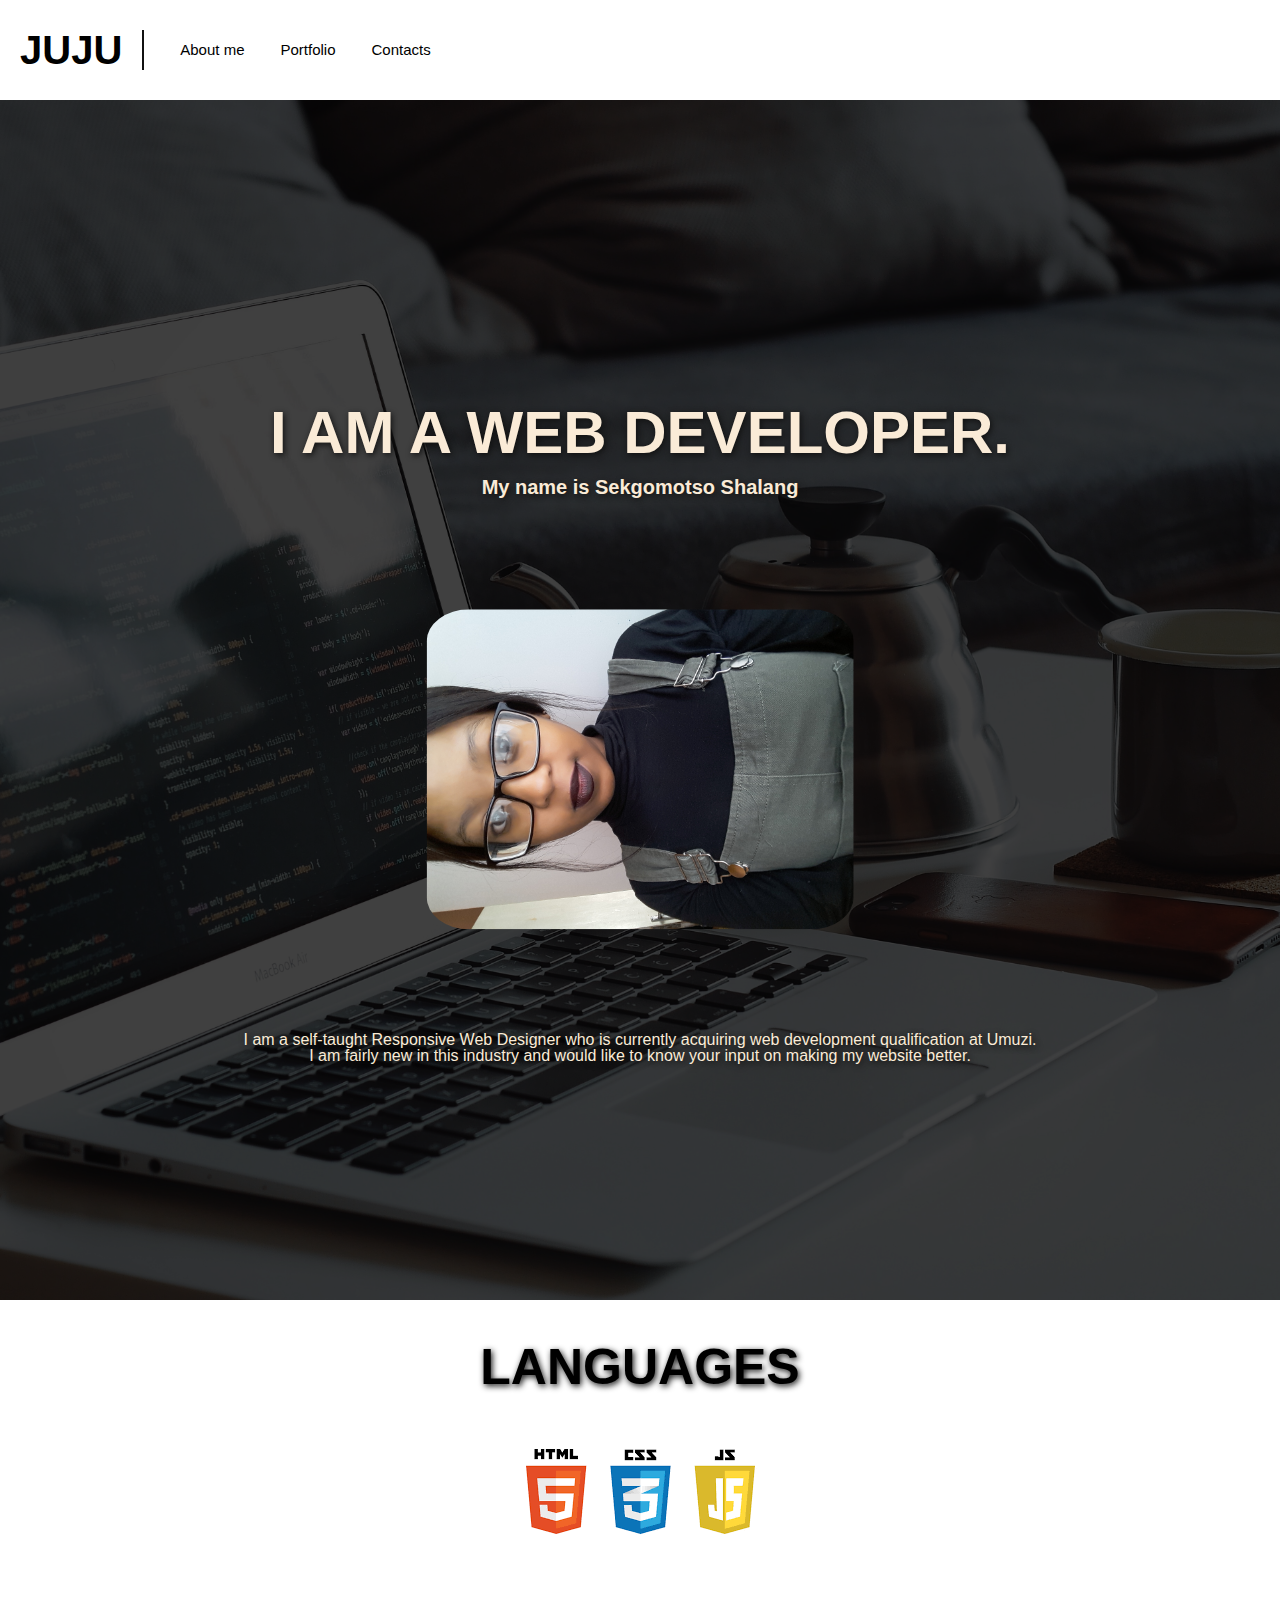
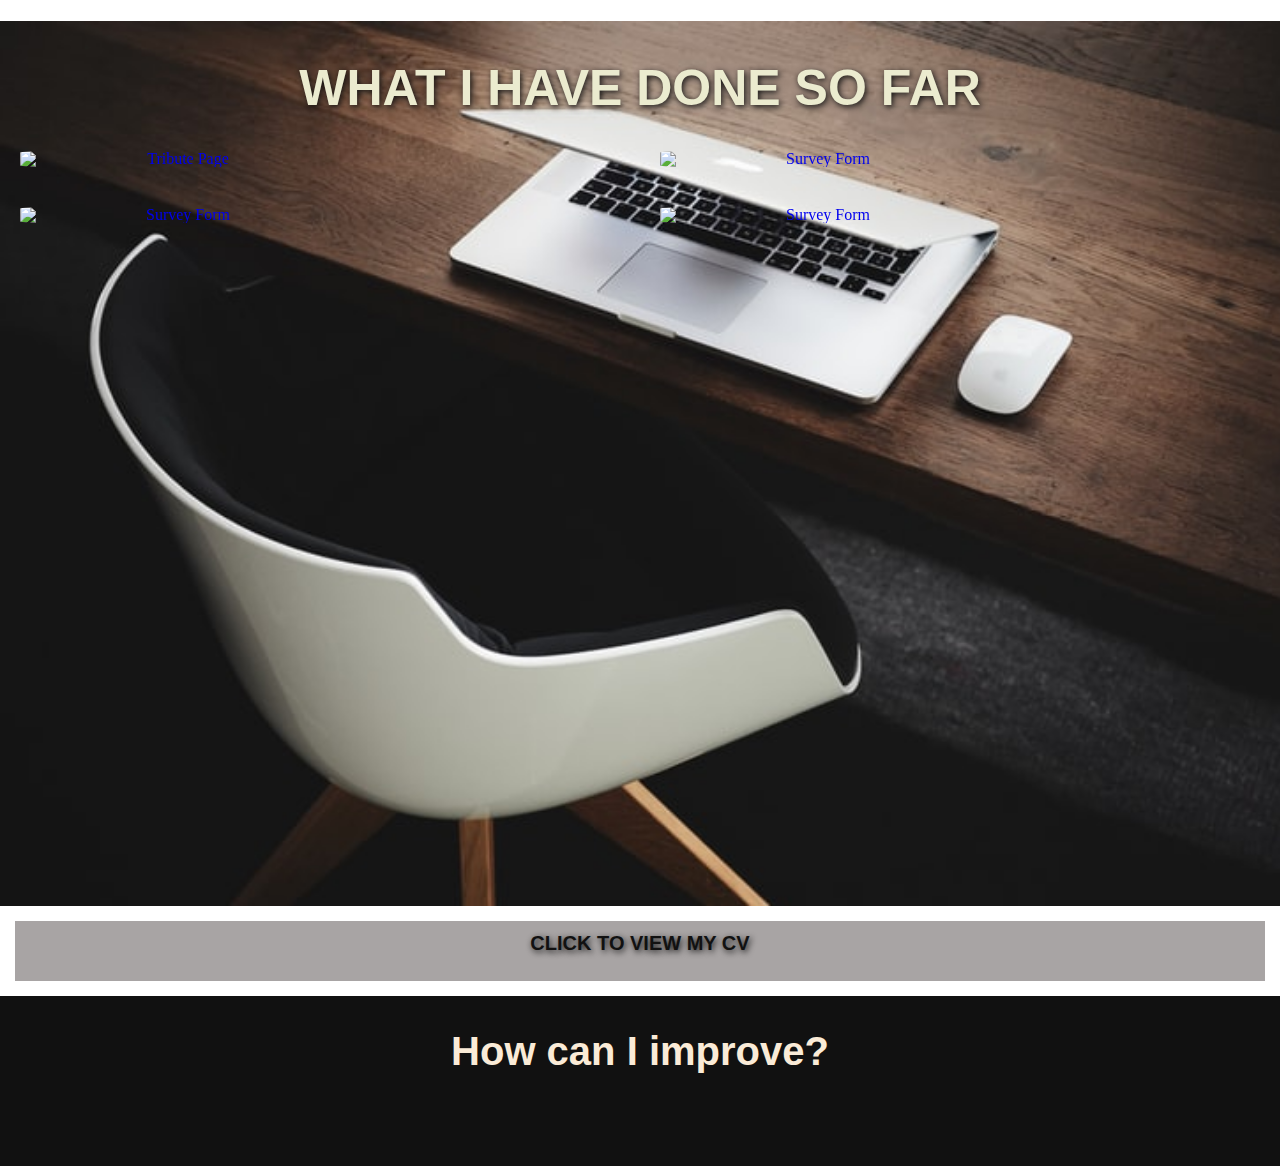
==== index.html @ b09a278c "work in progress" ====
<!DOCTYPE html>
<html>
    <head>
        <meta charset="utf-8">
        <meta name="viewpoint" content="width=device-width, intitial-scale=1.0">
        <link rel="stylesheet" href="style.css">
        <link rel="stylesheet" href="project.css">
        <script src="https://kit.fontawesome.com/1c75683b16.js" crossorigin="anonymous"></script>

        <title>
            Sekgomotso Shalang
        </title>
    </head>

    <body>

        <header>
            <a class="logo">JUJU</a>
            <nav>
                <ul>
                    <li><a href = "#juju">About me</a></li>
                    <li><a href = "#skills">Portfolio</a></li>
                    <li><a href = "#contact-links">Contacts</a></li>
                </ul>
            </nav>
        </header>

        <main>

            <section class="juju" id="juju">
                <div class="juju.box">
                        <h1> I AM A WEB DEVELOPER. </h1>
                        <h2>My name is Sekgomotso Shalang</h2>
                        <div class="photo">
                            <img class="motso" src="img/juju1.jpg">
                        </div>
                        
                        <p>
                            I am a self-taught Responsive Web Designer who is currently acquiring web development qualification at Umuzi.<br> I am fairly new in this industry and would like to know your input on making my website better.
                        </p>
                </div>
            </section>

            <section id="skills" class="skills">
                    <h7>languages</h7>
                    <div class="skills-grid">
                    <div class="icons">
                        <img src="img/skills.png">
                        </div>
            </section>

            <section class="projects">
                            <h5 class="heading">What I have done so far</h5>
                            <div class="grids">
                                    <div class="row">
                                      <div class="column">
                                      <a class="project-tile" id="project-link" href="https://codepen.io/2664/pen/BeNGKG" target="_blank">
                                          <img class="project-img" src=" https://snag.gy/peLaNZ.jpg" alt = "Tribute Page">
                                      </a>
                                        <div class="hover-pic">
                                          <h6 class="tribute-page">
                                            Tribute page
                                          </h6>
                                        </div>
                                      </div>
                                      <div class="column">
                                        <a class="project-tile" href="https://codepen.io/2664/full/pXmxYR" target="_blank">
                                          <img class="project-img" src=" https://snag.gy/TPwhRr.jpg" alt="Survey Form">
                                          </a>
                                          <div class="hover-pic">
                                            <h6 class="tribute-page">
                                              Survey Form
                                            </h6>
                                          </div>
                                      </div>
                                    </div>
                                    <div class="row">
                                      <div class="column">
                                        <a class="project-tile" href="https://codepen.io/2664/pen/MNgoOb" target="_blank">
                                          <img class="project-img" src=" https://snag.gy/pP0OGL.jpg" alt="Survey Form">
                                          </a>
                                          <div class="hover-pic">
                                            <h6 class="tribute-page">
                                              Technical Document Page
                                            </h6>
                                          </div>
                                      </div>
                                      <div class="column">
                                        <a class="project-tile" href="https://codepen.io/2664/pen/rXVPZq" target="_blank">
                                          <img class="project-img" src=" https://snag.gy/Jme01W.jpg" alt="Survey Form">
                                          </a>
                                          <div class="hover-pic">
                                            <h6 class="tribute-page">
                                              Product Landing Page
                                            </h6>
                                          </div>
                                      </div>
                                  </div>
            </section>

            <section class="juju-links" id="juju-links">
                <a href="Curriculum-Vitae.pdf">
                <div class="about">
                    <h3>Click to view my CV</h3>
                </div>
                </a>
            </section>

        </main>

        <footer id="contact-links">
            <h4 class="footer-tag">
                How can I improve?
            </h4>
            <div class="contacts-links">
             <ul>
                 <li><a href="https://github.com/Sekgomotso" target="_blank"><i class="fab fa-github-square"></i></a></li>
                 <li><a href="https://www.linkedin.com/in/sekgomotso-shalang-88b26012a/"><i class="fab fa-linkedin"></i></a></li>
                 <li><a href="motsoshalang@gmail.com" target="_blank"><i class="fas fa-at"></i>
                </a></li>
             </ul>
             </div>
        </footer>

    </body>
    
</html>
---- style.css ----
html, body, div, span, object, iframe,
h1, h2, h3, h4, h5, h6, p, blockquote, pre,
abbr, address, cite, code,
del, dfn, em, img, ins, kbd, q, samp,
small, strong, sub, sup, var,
b, i,
dl, dt, dd, ol, ul, li,
fieldset, form, label, legend,
table, caption, tbody, tfoot, thead, tr, th, td,
article, aside, canvas, details, figcaption, figure, 
footer, header, hgroup, menu, nav, section, summary,
time, mark, audio, video {
    margin:0;
    padding:0;
    border:0;
    outline:0;
    font-size:100%;
    vertical-align:baseline;
    background:transparent;
}

body {
    line-height:1;
}

article,aside,details,figcaption,figure,
footer,header,hgroup,menu,nav,section { 
    display:block;
}

nav ul {
    list-style:none;
}

blockquote, q {
    quotes:none;
}

blockquote:before, blockquote:after,
q:before, q:after {
    content:'';
    content:none;
}

a {
    margin:0;
    padding:0;
    font-size:100%;
    vertical-align:baseline;
    background:transparent;
}

/* change colours to suit your needs */
 ins {
    background-color:#ff9;
    color:#000;
    text-decoration:none;
} 

/* change colours to suit your needs */
mark {
    background-color:#ff9;
    color:#000; 
    font-style:italic;
    font-weight:bold;
}

del {
    text-decoration: line-through;
}

abbr[title], dfn[title] {
    border-bottom:1px dotted;
    cursor:help;
}

table {
    border-collapse:collapse;
    border-spacing:0;
}

/* change border colour to suit your needs */
hr {
    display:block;
    height:1px;
    border:0;   
    border-top:1px solid #cccccc;
    margin:1em 0;
    padding:0;
}

input, select {
    vertical-align:middle;
}

/*MY CODE*/

*{
    text-decoration: none;
}

body{
    background-color: white;
}

header{
    background-color: white;
    width: 100%;
    height: 100px;
}

header .logo {
    font-family: sans-serif;
    font-size: 40px;
    font-weight: 900;
    display: grid;
    margin: 0 auto;
    text-align: center;
    padding: 1rem;
}

header nav ul {
    margin: 0;
    float: left;
    width: fit-content;
}

header nav ul li {
    display: inline-block;
    list-style: none;
    color: #000;
    padding: 0 1rem;
    text-align: center;
}

header nav ul li a {
    font-family: sans-serif;
    font-size: 15px;
    color: #000;
    text-align: center;
}

@media only screen and (min-width:1000px) {
    header .logo {
    margin: 30px 0;
    text-align: left;
    line-height: 40px;
    padding: 0 20px 0 20px;
    border-right: 2px solid #111;
    float: left;
    }

header nav ul {
    margin: 20px 0px 0px 20px;
    float: left;
}

header nav ul li {
    display: inline-grid;
    list-style: none;
    color: #000;
    padding: 0 1rem;
    text-align: center;
}

header nav ul li a {
    font-family: sans-serif;
    font-size: 15px;
    color: #000;
    line-height: 60px;
}
}

/* SECTION */

.juju {
    position: relative;
    height: 100vh;
    display: grid;
    padding-top: 300px;
    background: rgba(0,0,0,.75);
}

.juju::after {
    content: '';
    position: absolute;
    top: 0;
    left: 0;
    width: 100%;
    height: 100%;
    background: url('img/goran-ivos-idmvPhF8t4E-unsplash.jpg') no-repeat center center/cover;
    z-index: -1;
}

.juju-box{
    grid-template-columns: auto;
}


.juju h1 {
    font-family: sans-serif;
    font-size: 60px;
    color: antiquewhite;
    text-align: center;
    text-shadow: 1.5px 1.5px 6px #111;
    line-height: 65px;
}

.juju h2 {
    font-family: sans-serif;
    font-size: 20px;
    color: antiquewhite;
    text-align: center;
    text-shadow: 1.5px 1.5px 6px #111;  
    line-height: 45px; 
}

.juju .photo {
    width: 25%;
    margin: 0 auto;
    border-radius: 50%;
}

.juju .photo img {
    width: 100%;
    box-sizing: border-box;
    border-radius: 10%;
    transform: rotate(-90deg);
    margin-top: 2.9em;
    margin-bottom: 2.9em;
}

.juju p {
    font-family: sans-serif;
    color: antiquewhite;
    text-shadow: 1.5px 1.5px 6px #111;
    text-align: center;
}

.juju-links div{
    margin: 15px 15px 15px;
    width: calc(100%-30px);
    height: 50px;
    background-color: #a8a4a4;
}

.juju-links div h3 {
    font-family: sans-serif;
    font-size: 20px;
    color: #111;
    text-align: center;
    text-shadow: 1.5px 1.5px 6px #111;  
    line-height: 45px; 
    text-transform: uppercase;
}

/* FOOTER */
footer{
    width: calc(100%-70px);
    padding: 35px 35px;
    margin-top: .5px;
    background-color: #111;
    height: 100px;
    overflow: hidden;
    text-align: center;
}

footer ul {
    text-align: center;
}

footer ul li {
    display: inline-grid;
    font-display: center;
    list-style: none;
    padding: 0 1rem;
    text-align: center;
}

footer ul li a {
    font-family: sans-serif;
    font-size: 15px;
    line-height: 50px;
}

.footer-tag {
    color: antiquewhite;
    font-family: sans-serif;
    font-size: 40px;
    text-align: center;
}

.contacts-links i {
    font-size: 2rem;
    color: #cccccc;
    padding-top: 30px;
}

/* PROJECTS */

h5 {
    font-family: sans-serif;
    font-size: 50px;
    color: rgb(235, 235, 207);
    text-shadow: 1.5px 1.5px 6px #111;
    text-align: center;
    line-height: 65px;
    padding-bottom: 10px;
    font-weight: 900;
    text-transform: uppercase;
}

.projects{
    height: 800px;
    padding-top: 35px;
    text-align: center;
    background-image: url(img/laptop.jpeg);
    background-repeat: no-repeat;
    background-size: cover;
  }
  
  h2{
    font-family: Ar cena;
    font-size: 40px;
  }
  
  .row{
    display: grid;
    grid-template-columns: 1fr 1fr;
    align-self: center;
  }

  .column {
      position: relative;
      width: 50%;
      padding: 20px;
  }

.project-img {
    opacity: 1;
    display: grid;
    width: 100%;
    height: auto;
    transition: .5s ease;
    backface-visibility: hidden;
    border-radius: 10%;
}

.hover-pic {
    transition: .5s ease;
    opacity: 0;
    position: absolute;
    top: 50%;
    left: 50%;
    transform: translate(-50%, -50%);
    -ms-transform: translate(-50%, -50%);
    text-align: center;
}

.column:hover .project-img {
    opacity: 0.3;
}

.column:hover .hover-pic {
    opacity: 1;
}

h6 {
    background-color: #9f7e69;
    color: #f2efc7;
    padding: 10px 30px;
}

  @media only screen and (min-width:1000px){
    h5 {
        font-family: sans-serif;
        font-size: 50px;
        color: rgb(235, 235, 207);
        text-shadow: 1.5px 1.5px 6px #111;
        text-align: center;
        line-height: 65px;
        padding-bottom: 10px;
        font-weight: 900;
        text-transform: uppercase;
    }
    
    .projects{
        height: 850px;
    }
      
      h2{
        font-family: Ar cena;
        font-size: 40px;
      }

    .row{
        display: grid;
        grid-template: auto;
      }
      
      .column{
        display: grid;
        grid-template: auto;
        flex: 1;
        padding: 20px;
      }
      
      .project-img{
        width: 100%;
        border-radius: 10%;
      }
  }

  /* SKILLS */

.skills-grid {
    display: grid;
    grid-template-columns: 1fr;
}

h7 {
    font-family: sans-serif;
    font-size: 50px;
    color: black;
    text-shadow: 1.5px 1.5px 6px rgba(0, 0, 0, 0.932);
    text-align: center;
    line-height: 65px;
    padding-bottom: 10px;
    font-weight: 900;
    text-transform: uppercase;
}

.skills {
    text-align: center;
    padding-top: 35px;
    padding-bottom: 35px;
}

.skills .skill-grid .icons {
    position: relative;
}

.skills .skill-grid .icons img {
    width: 100%;
}

.about {
    font-family: sans-serif;
    font-weight: 900;
    font-size: 20px;
    color: tomato;
    padding-bottom: 10px;
}

@media only screen and (min-width:750px){
    .skill-grid {
        display: grid;
        grid-template-columns: auto;
        text-align: center;
        width: fit-content;
    }
    
    h7 {
        font-family: sans-serif;
        font-size: 50px;
        color: black;
        text-shadow: 1.5px 1.5px 6px #111;
        text-align: center;
        line-height: 65px;
        padding-bottom: 10px;
        font-weight: 900;
    }
    
    .skills {
        text-align: center;
    }
    
    .about {
        font-family: sans-serif;
        font-weight: 900;
        font-size: 20px;
        color: tomato;
        padding-bottom: 10px;
    }
}
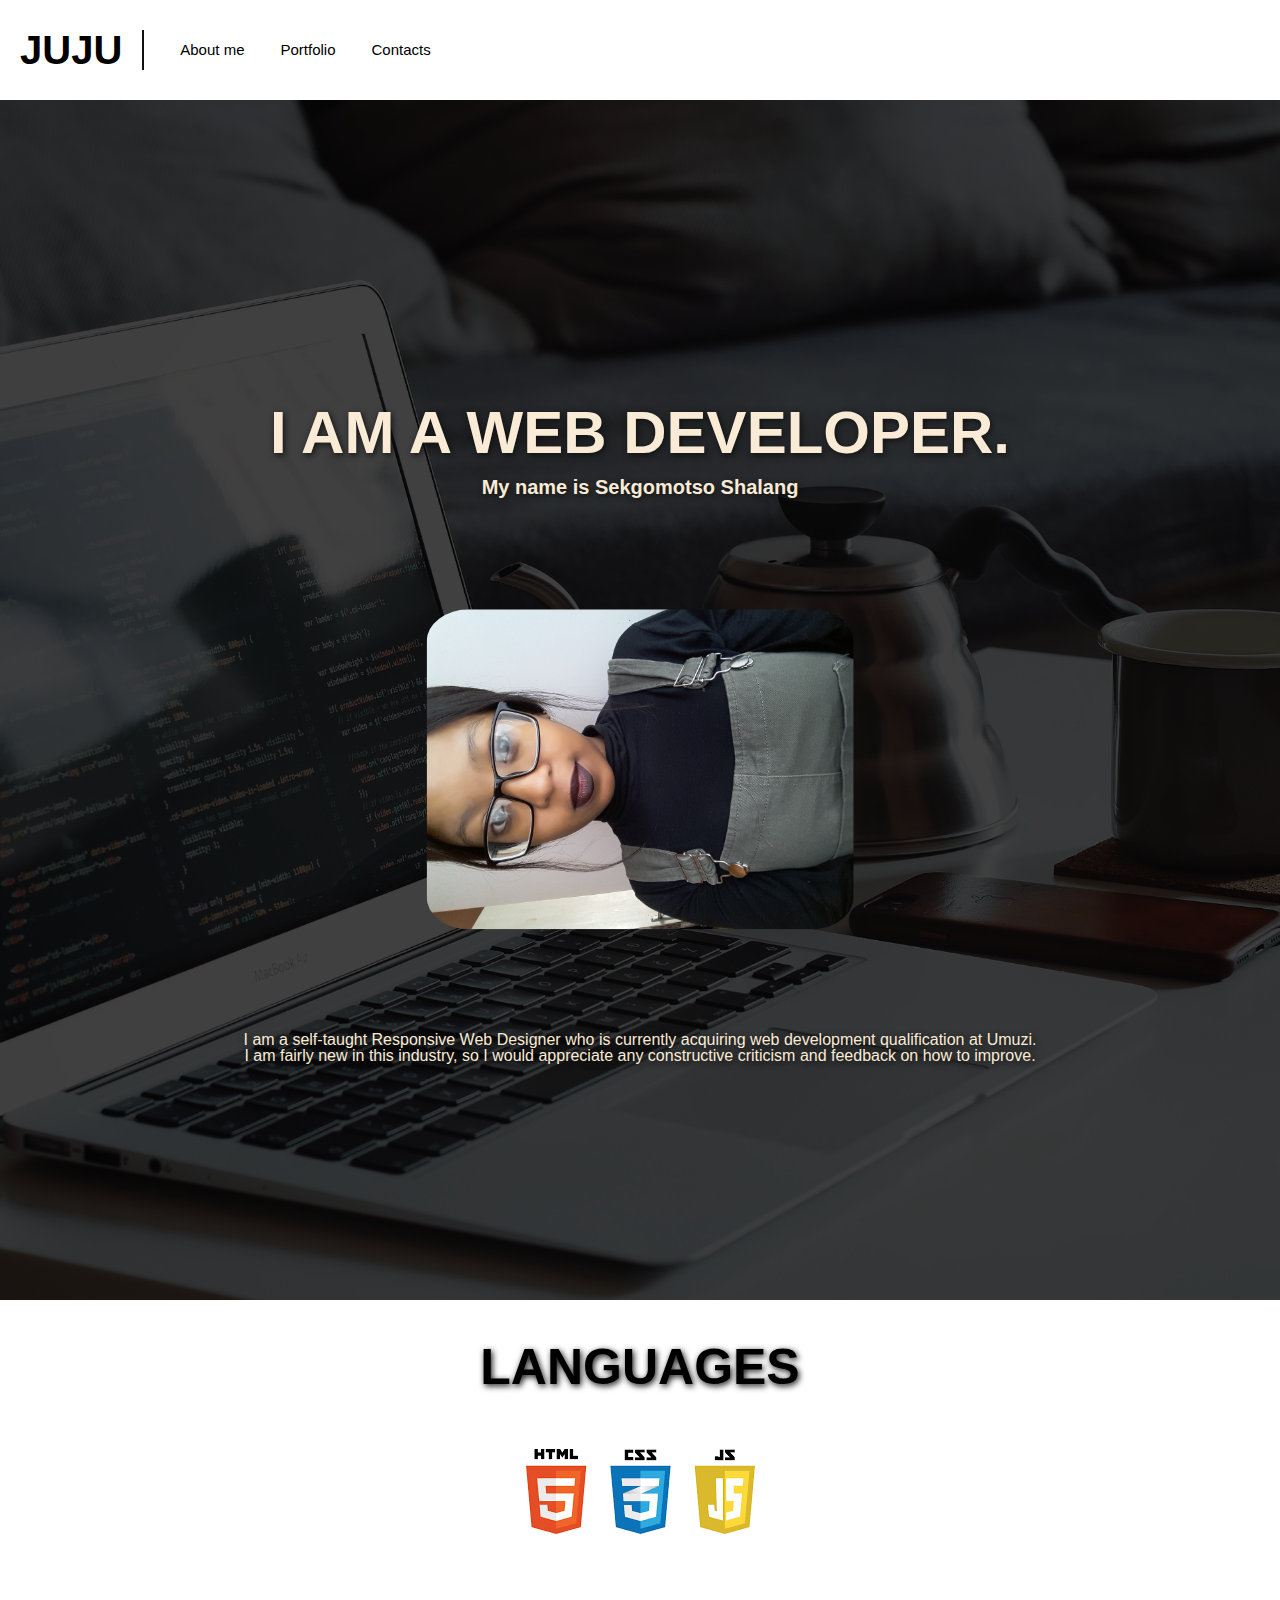
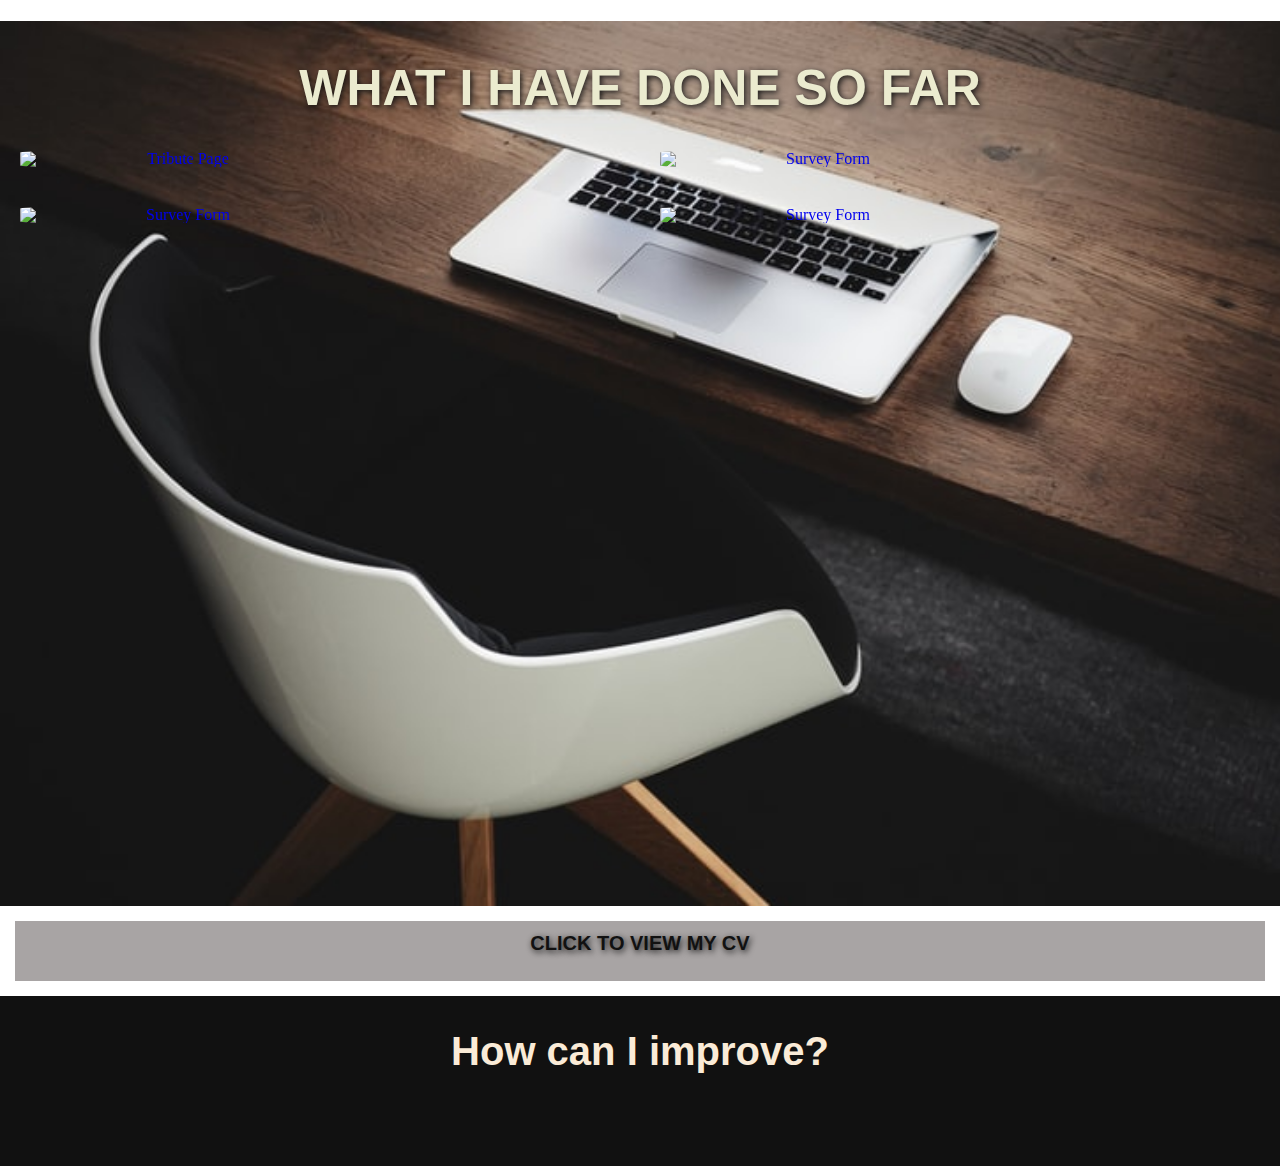
==== commit 4495c4bb: "cv" ====
--- a/index.html
+++ b/index.html
@@ -36,7 +36,7 @@
                         </div>
                         
                         <p>
-                            I am a self-taught Responsive Web Designer who is currently acquiring web development qualification at Umuzi.<br> I am fairly new in this industry and would like to know your input on making my website better.
+                            I am a self-taught Responsive Web Designer who is currently acquiring web development qualification at Umuzi.<br> I am fairly new in this industry, so I would appreciate any constructive criticism and feedback on how to improve.
                         </p>
                 </div>
             </section>
@@ -99,7 +99,7 @@
             </section>
 
             <section class="juju-links" id="juju-links">
-                <a href="Curriculum-Vitae.pdf">
+                <a href="Curriculum-vitae.pdf">
                 <div class="about">
                     <h3>Click to view my CV</h3>
                 </div>
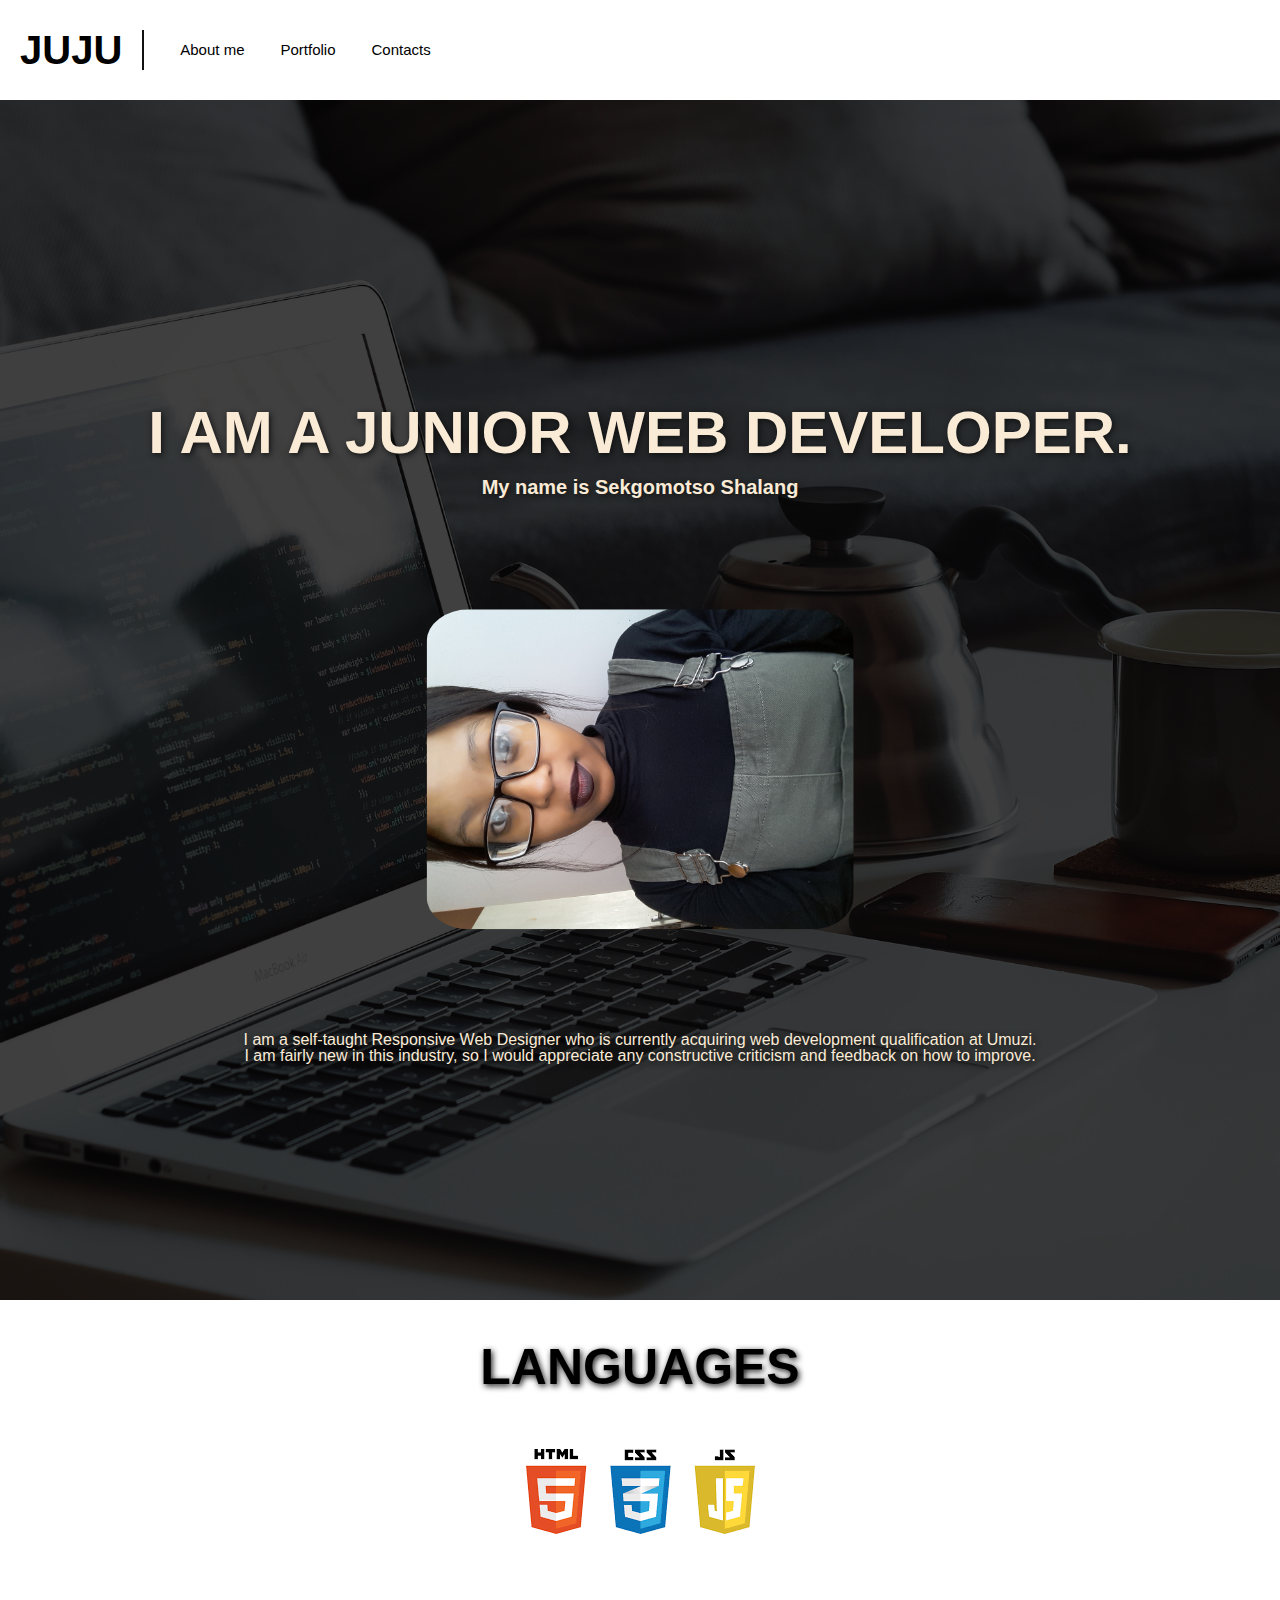
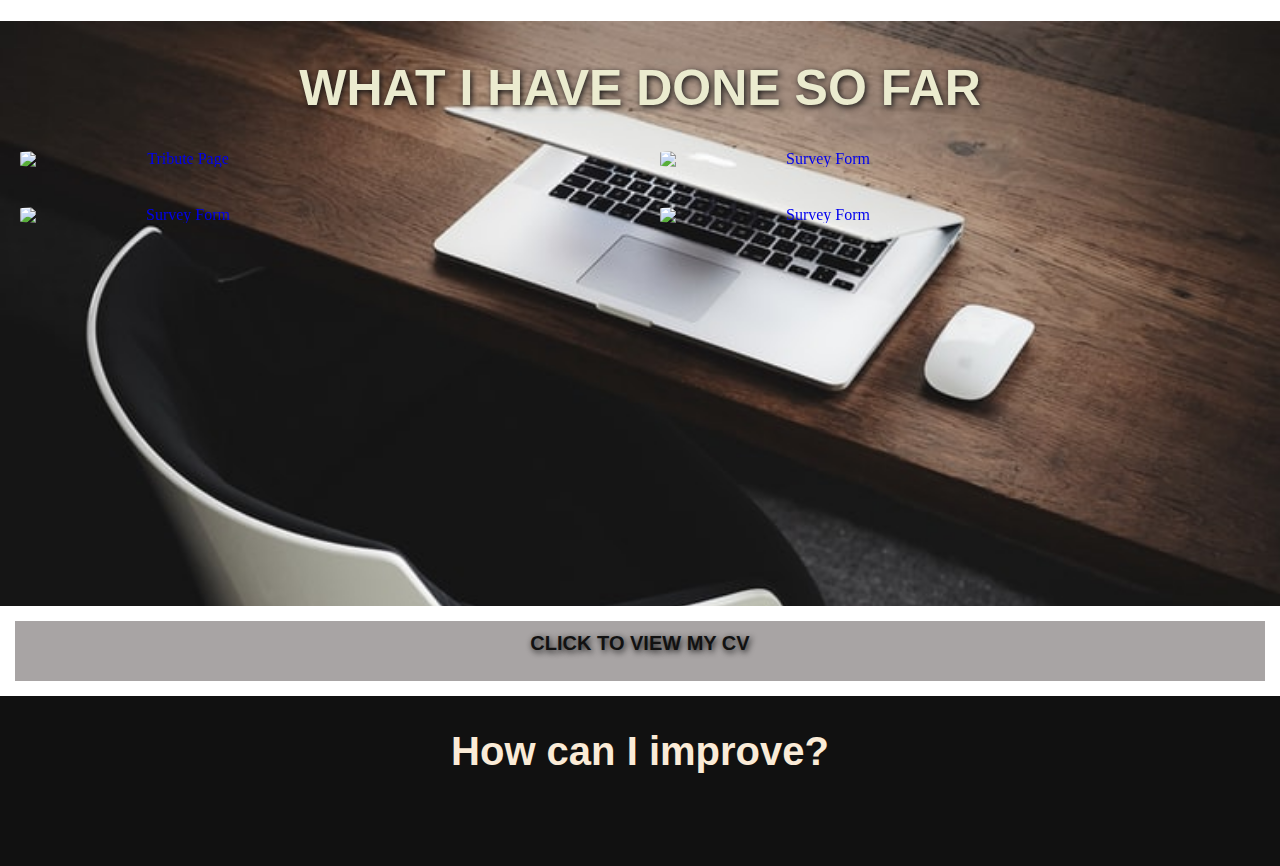
==== commit 95e772d6: "junior" ====
--- a/index.html
+++ b/index.html
@@ -29,7 +29,7 @@
 
             <section class="juju" id="juju">
                 <div class="juju.box">
-                        <h1> I AM A WEB DEVELOPER. </h1>
+                        <h1> I AM A JUNIOR WEB DEVELOPER. </h1>
                         <h2>My name is Sekgomotso Shalang</h2>
                         <div class="photo">
                             <img class="motso" src="img/juju1.jpg">
--- a/style.css
+++ b/style.css
@@ -311,7 +311,7 @@
 }
 
 .projects{
-    height: 800px;
+    height: 550px;
     padding-top: 35px;
     text-align: center;
     background-image: url(img/laptop.jpeg);
@@ -341,6 +341,7 @@
     display: grid;
     width: 100%;
     height: auto;
+    align-items: center;
     transition: .5s ease;
     backface-visibility: hidden;
     border-radius: 10%;
@@ -385,7 +386,7 @@
     }
     
     .projects{
-        height: 850px;
+        height: 550px;
     }
       
       h2{
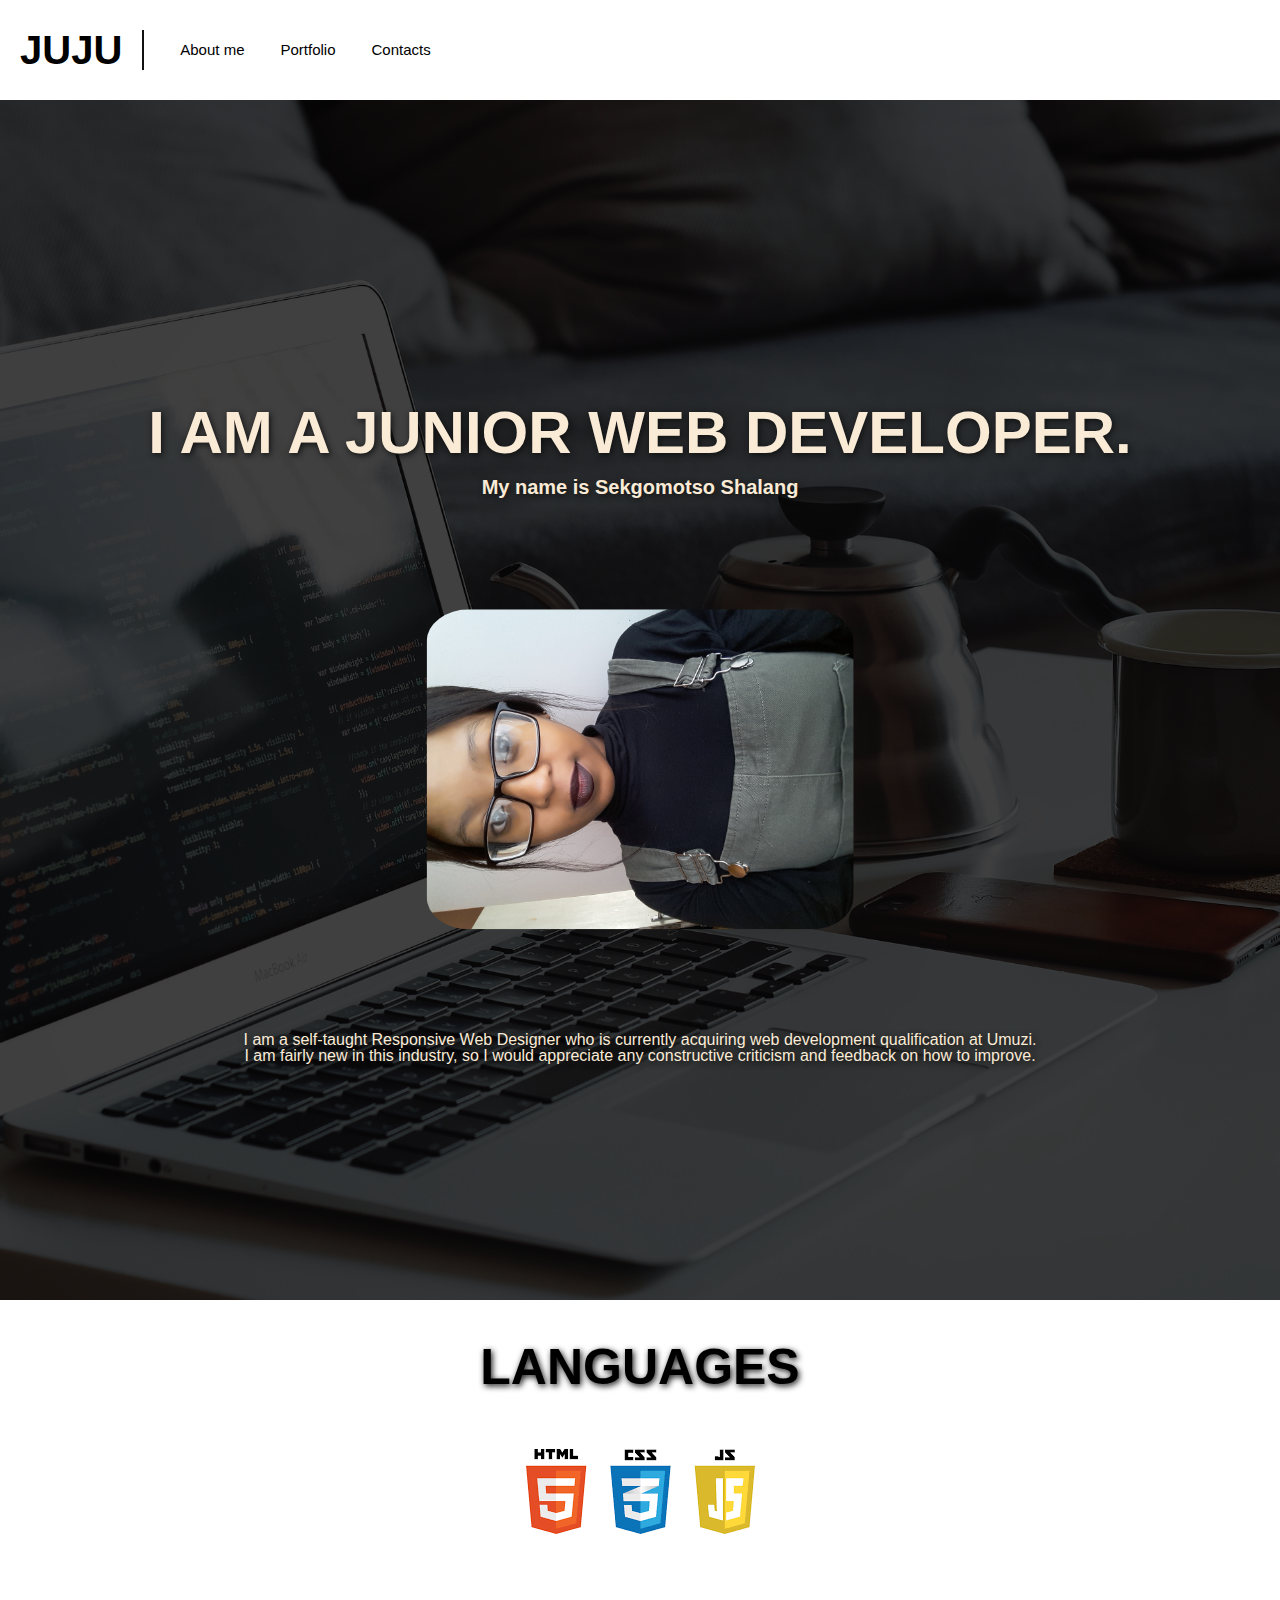
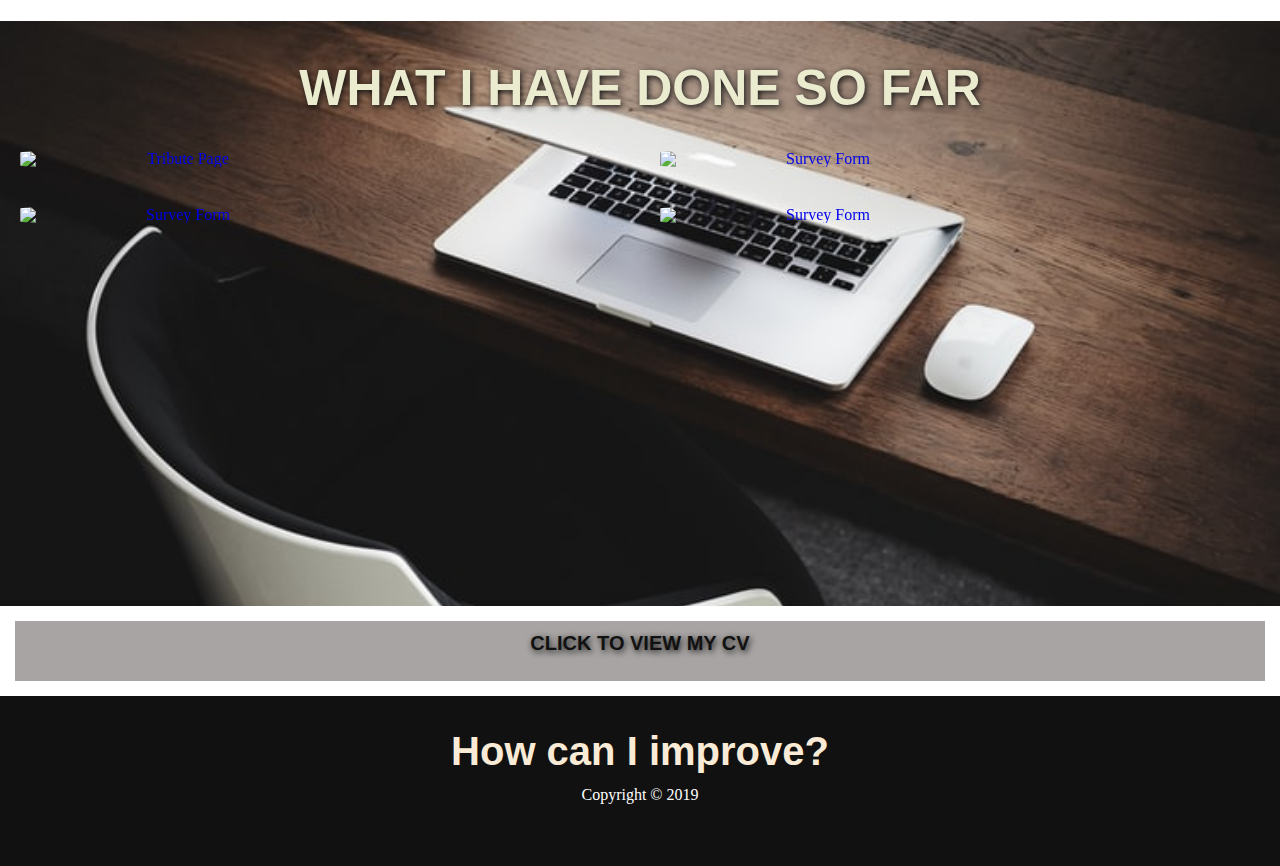
==== commit 020ad375: "work" ====
--- a/index.html
+++ b/index.html
@@ -120,6 +120,7 @@
                 </a></li>
              </ul>
              </div>
+             Copyright &copy; 2019
         </footer>
 
     </body>
--- a/style.css
+++ b/style.css
@@ -263,6 +263,7 @@
     height: 100px;
     overflow: hidden;
     text-align: center;
+    color: white;
 }
 
 footer ul {
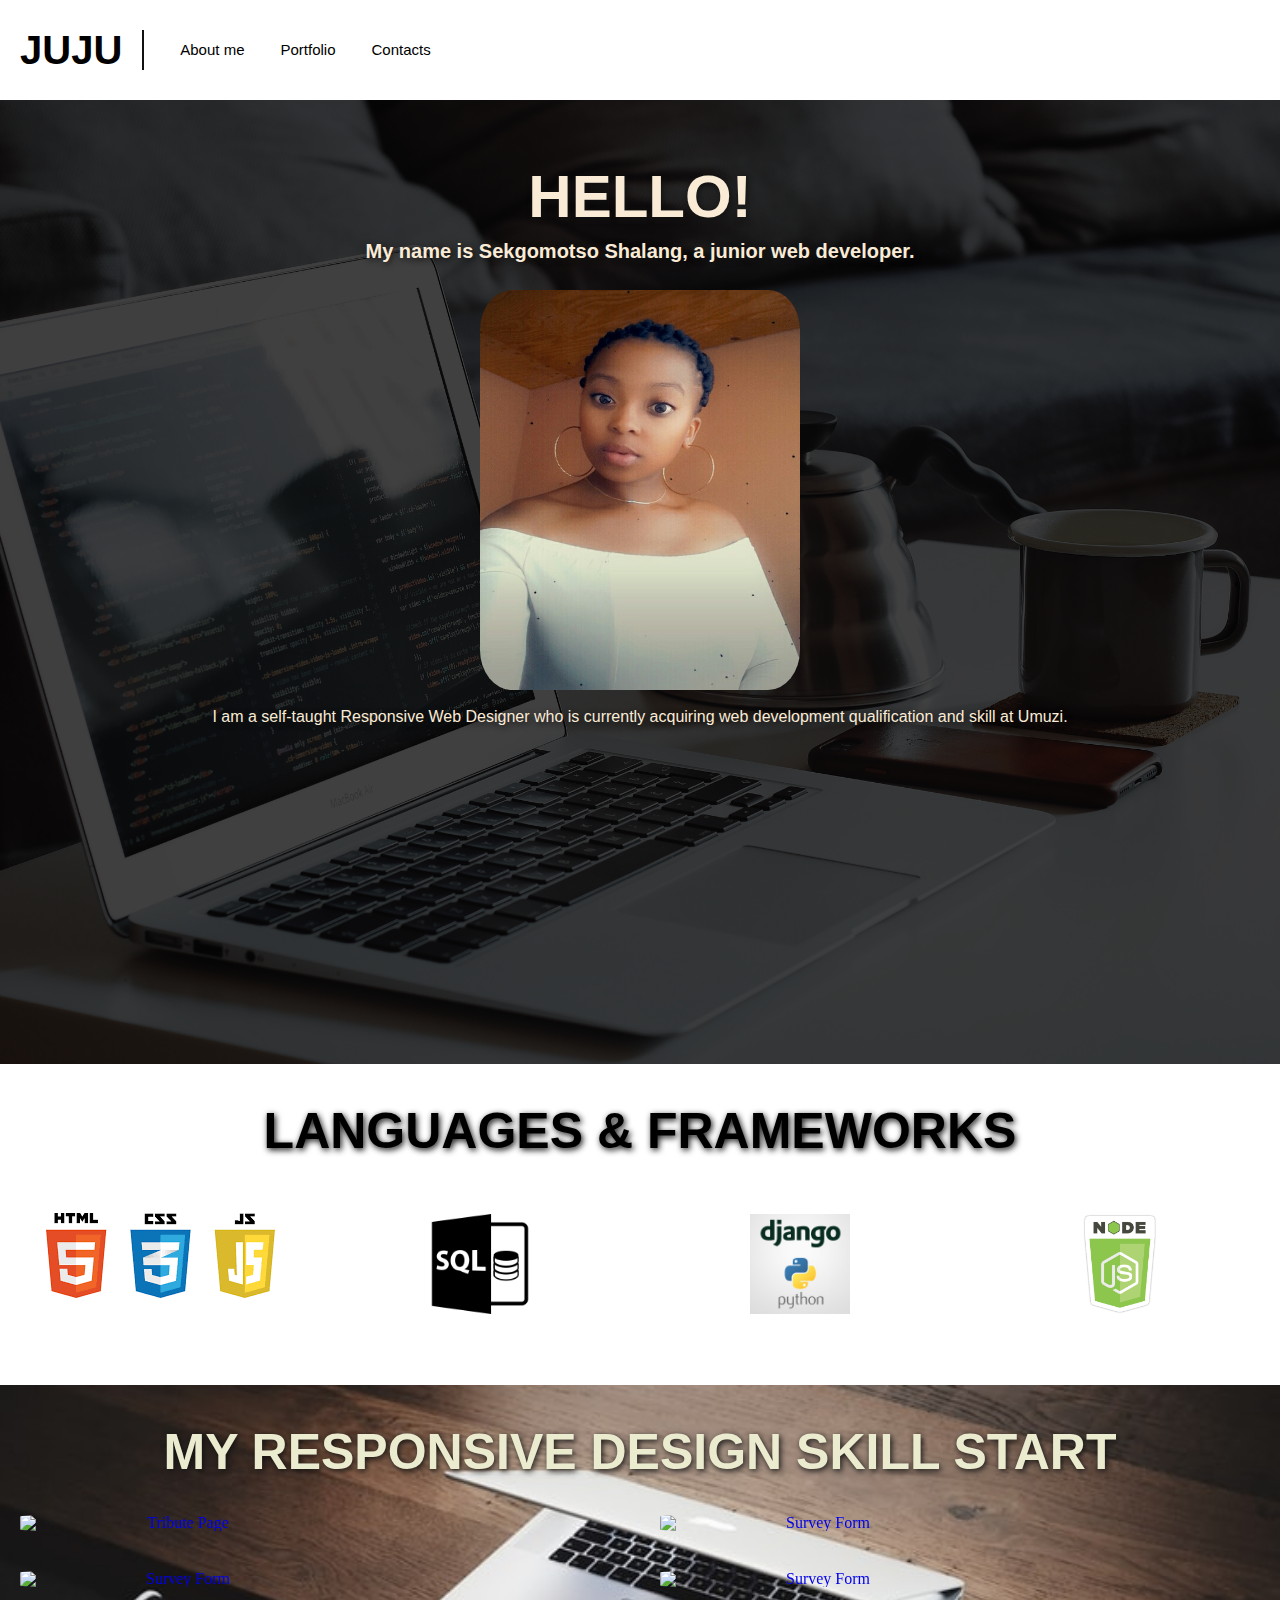
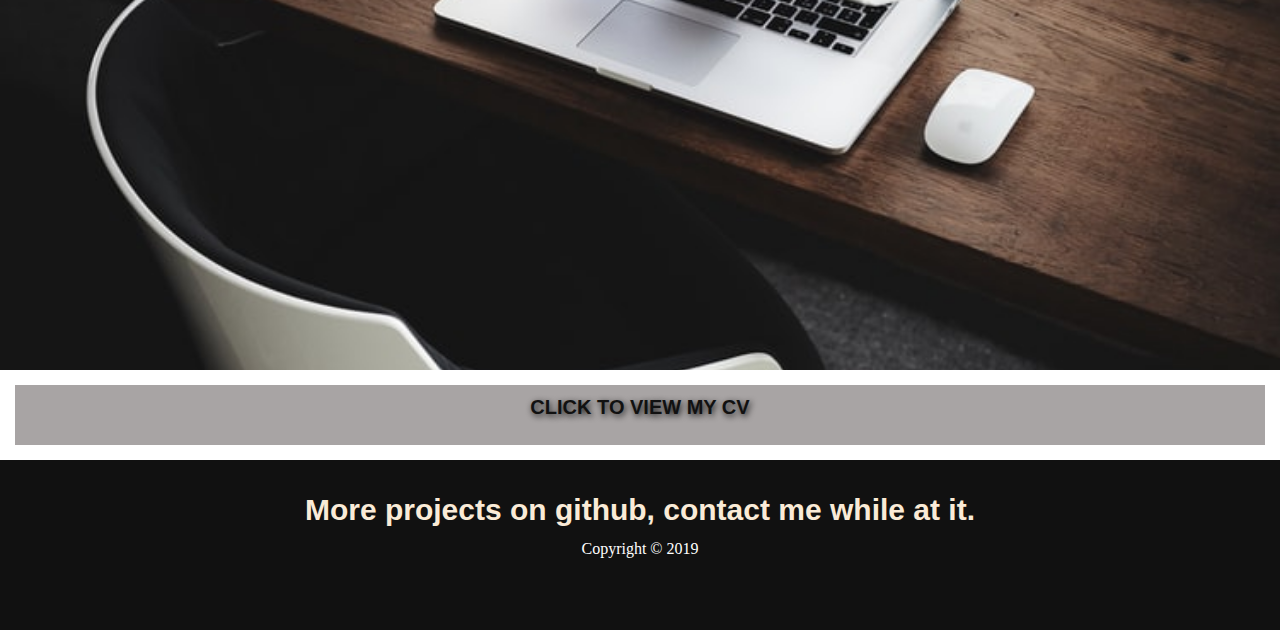
==== commit 039a8ea2: "languages and frameworks added" ====
--- a/index.html
+++ b/index.html
@@ -4,7 +4,6 @@
         <meta charset="utf-8">
         <meta name="viewpoint" content="width=device-width, intitial-scale=1.0">
         <link rel="stylesheet" href="style.css">
-        <link rel="stylesheet" href="project.css">
         <script src="https://kit.fontawesome.com/1c75683b16.js" crossorigin="anonymous"></script>
 
         <title>
@@ -29,28 +28,38 @@
 
             <section class="juju" id="juju">
                 <div class="juju.box">
-                        <h1> I AM A JUNIOR WEB DEVELOPER. </h1>
-                        <h2>My name is Sekgomotso Shalang</h2>
+                        <h1> HELLO! </h1>
+                        <h2>My name is Sekgomotso Shalang, a junior web developer.</h2>
                         <div class="photo">
-                            <img class="motso" src="img/juju1.jpg">
+                            <img class="motso" src="img/me.jpg">
                         </div>
                         
                         <p>
-                            I am a self-taught Responsive Web Designer who is currently acquiring web development qualification at Umuzi.<br> I am fairly new in this industry, so I would appreciate any constructive criticism and feedback on how to improve.
+                            I am a self-taught Responsive Web Designer who is currently acquiring web development qualification and skill at Umuzi.
                         </p>
                 </div>
             </section>
 
             <section id="skills" class="skills">
-                    <h7>languages</h7>
+                    <h7>languages & frameworks</h7>
                     <div class="skills-grid">
-                    <div class="icons">
-                        <img src="img/skills.png">
-                        </div>
+                      <div class="icons">
+                        <img class="basic" src="img/skills.png">
+                      </div>
+                      <div class="icons">
+                        <img class="sql" src="img/sql-file-format-symbol.png">
+                      </div>
+                      <div class="icons">
+                        <img class="django" src="img/django-python-web-development.jpeg">
+                      </div>
+                      <div class="icons">
+                        <img class="node" src="img/node-js-icon-11.jpg">
+                      </div>
+
             </section>
 
             <section class="projects">
-                            <h5 class="heading">What I have done so far</h5>
+                            <h5 class="heading">my responsive design skill start</h5>
                             <div class="grids">
                                     <div class="row">
                                       <div class="column">
@@ -99,7 +108,7 @@
             </section>
 
             <section class="juju-links" id="juju-links">
-                <a href="Curriculum-vitae.pdf">
+                <a class="cv" href="curriculum_vitae.pdf">
                 <div class="about">
                     <h3>Click to view my CV</h3>
                 </div>
@@ -110,14 +119,14 @@
 
         <footer id="contact-links">
             <h4 class="footer-tag">
-                How can I improve?
+                More projects on github, contact me while at it.
             </h4>
             <div class="contacts-links">
              <ul>
                  <li><a href="https://github.com/Sekgomotso" target="_blank"><i class="fab fa-github-square"></i></a></li>
-                 <li><a href="https://www.linkedin.com/in/sekgomotso-shalang-88b26012a/"><i class="fab fa-linkedin"></i></a></li>
-                 <li><a href="motsoshalang@gmail.com" target="_blank"><i class="fas fa-at"></i>
-                </a></li>
+                 <li><a href="mailto:motsoshalang@gmail.com?Subject=website" target="_blank"><i class="fas fa-at"></i>
+                 </a></li>
+                 <li><a href="https://www.linkedin.com/in/sekgomotso-shalang-88b26012a/" target="_blank"><i class="fab fa-linkedin"></i></a></li>
              </ul>
              </div>
              Copyright &copy; 2019
--- a/style.css
+++ b/style.css
@@ -174,10 +174,10 @@
 /* SECTION */
 
 .juju {
+    padding-top: 4em;
     position: relative;
     height: 100vh;
     display: grid;
-    padding-top: 300px;
     background: rgba(0,0,0,.75);
 }
 
@@ -192,11 +192,6 @@
     z-index: -1;
 }
 
-.juju-box{
-    grid-template-columns: auto;
-}
-
-
 .juju h1 {
     font-family: sans-serif;
     font-size: 60px;
@@ -225,9 +220,9 @@
     width: 100%;
     box-sizing: border-box;
     border-radius: 10%;
-    transform: rotate(-90deg);
-    margin-top: 2.9em;
-    margin-bottom: 2.9em;
+    height: 25em;
+    margin-top: 1em;
+    margin-bottom:1em;
 }
 
 .juju p {
@@ -287,7 +282,7 @@
 .footer-tag {
     color: antiquewhite;
     font-family: sans-serif;
-    font-size: 40px;
+    font-size: 30px;
     text-align: center;
 }
 
@@ -301,7 +296,7 @@
 
 h5 {
     font-family: sans-serif;
-    font-size: 50px;
+    font-size: 30px;
     color: rgb(235, 235, 207);
     text-shadow: 1.5px 1.5px 6px #111;
     text-align: center;
@@ -415,11 +410,6 @@
 
   /* SKILLS */
 
-.skills-grid {
-    display: grid;
-    grid-template-columns: 1fr;
-}
-
 h7 {
     font-family: sans-serif;
     font-size: 50px;
@@ -438,13 +428,30 @@
     padding-bottom: 35px;
 }
 
-.skills .skill-grid .icons {
-    position: relative;
-}
-
-.skills .skill-grid .icons img {
-    width: 100%;
-}
+.skills-grid {
+    display: grid;
+    grid-template-columns: 1fr 1fr 1fr 1fr;
+    grid-column-start: unset;
+    align-content: center;
+}
+
+.sql {
+    align-content: left;
+    height: 100px;
+    padding-top: 50px;
+}
+
+.django {
+    height: 100px;
+    padding-top: 50px;
+}
+
+.node {
+    height: 100px;
+    padding-top: 50px;
+}
+
+/* CURRICULUM VITAE */
 
 .about {
     font-family: sans-serif;
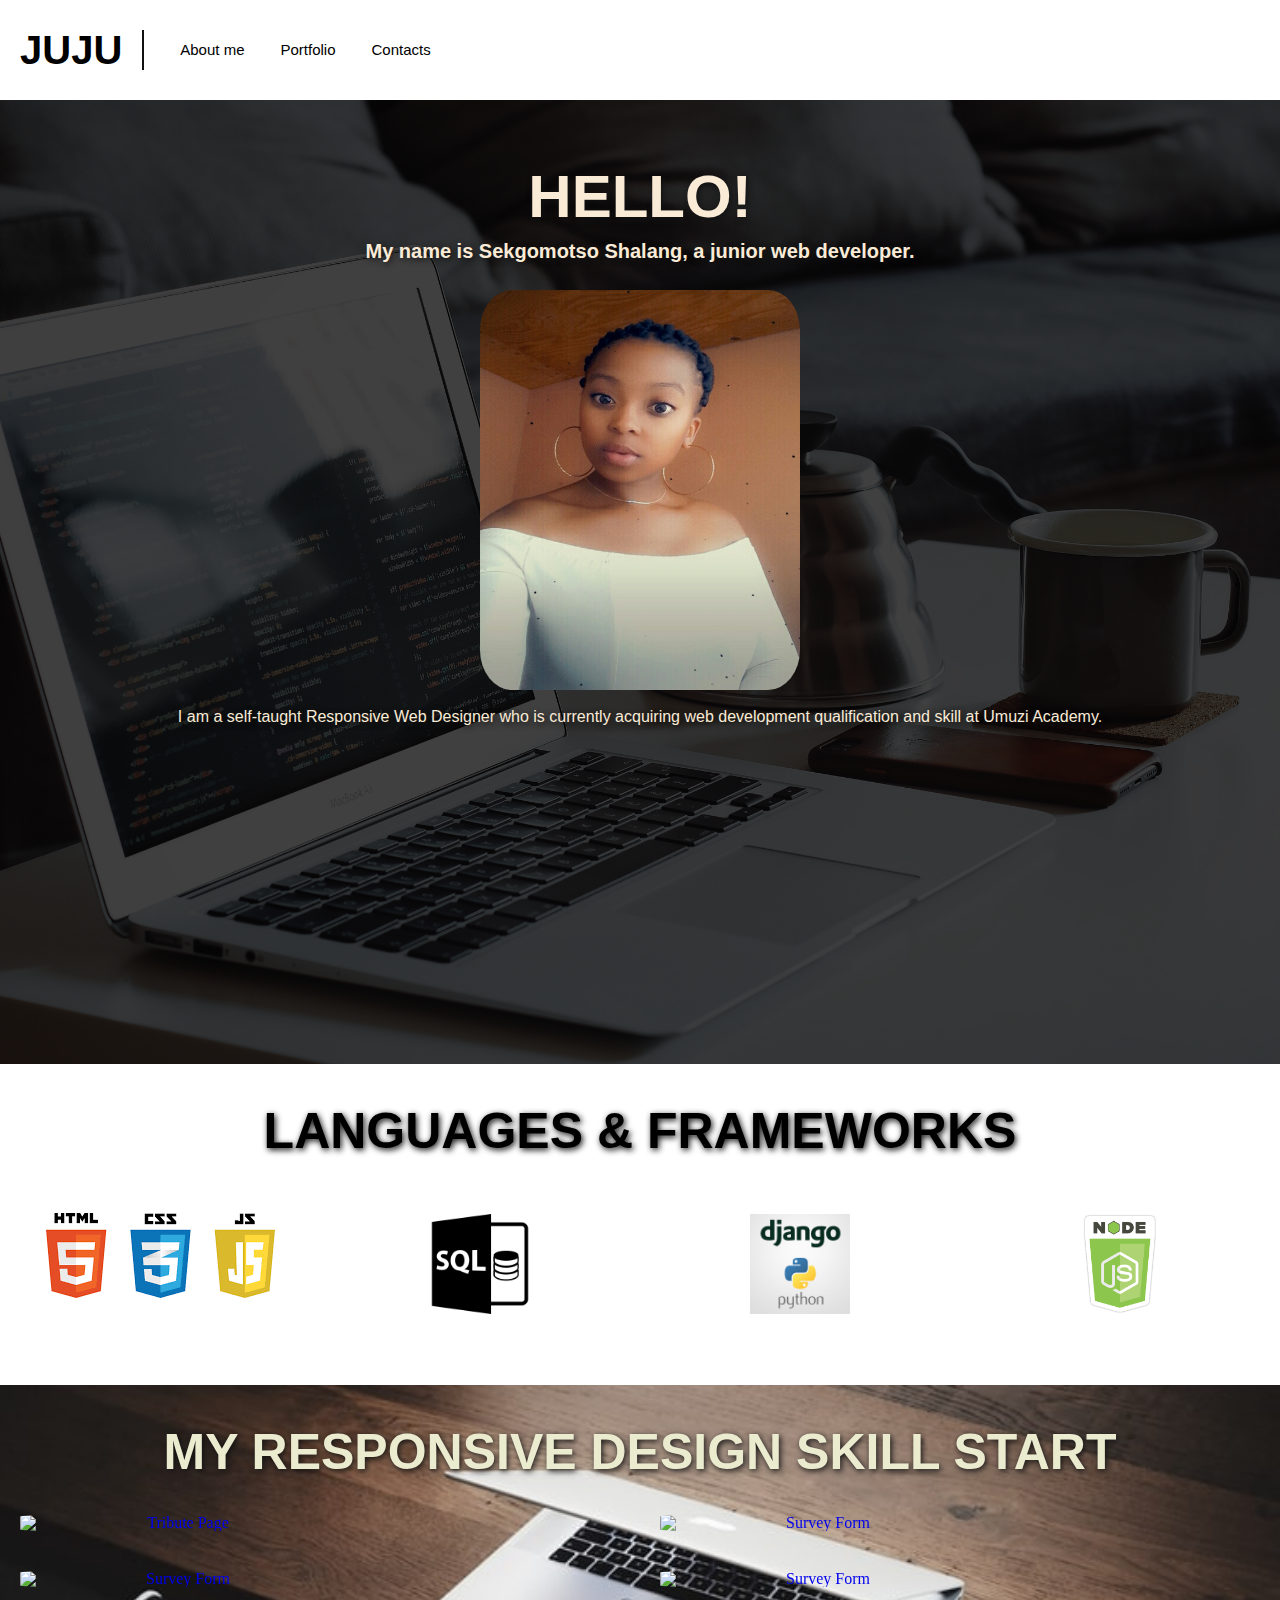
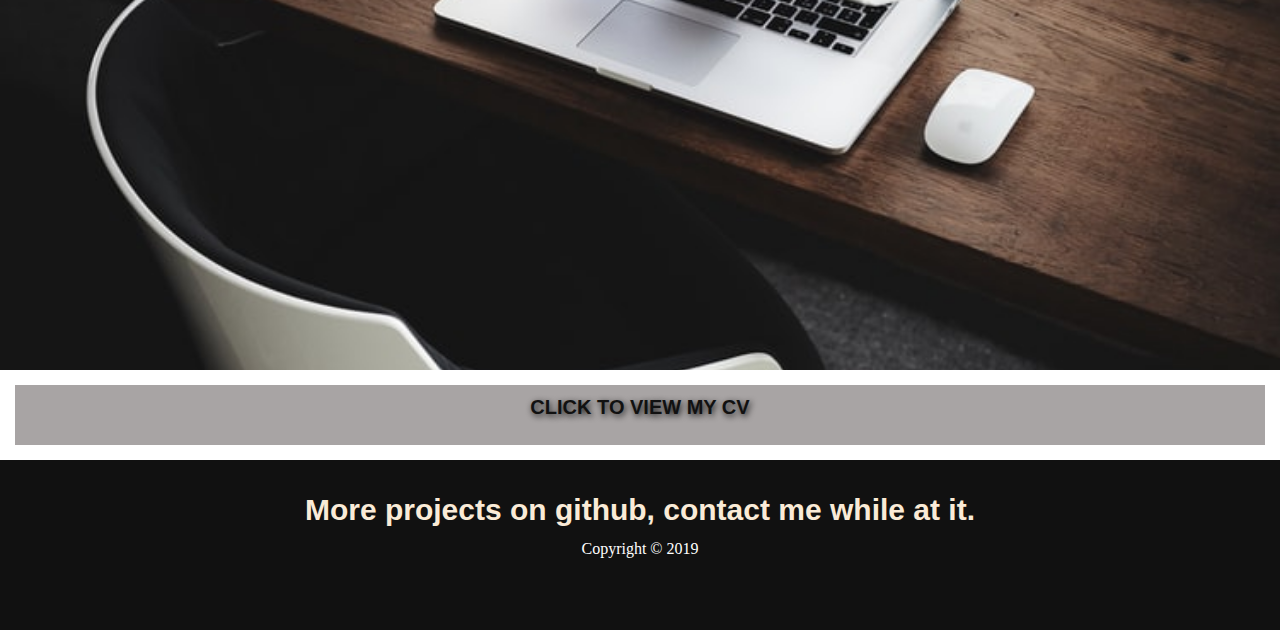
==== commit e2b80fe4: "languages and frameworks added" ====
--- a/index.html
+++ b/index.html
@@ -35,7 +35,7 @@
                         </div>
                         
                         <p>
-                            I am a self-taught Responsive Web Designer who is currently acquiring web development qualification and skill at Umuzi.
+                            I am a self-taught Responsive Web Designer who is currently acquiring web development qualification and skill at Umuzi Academy.
                         </p>
                 </div>
             </section>
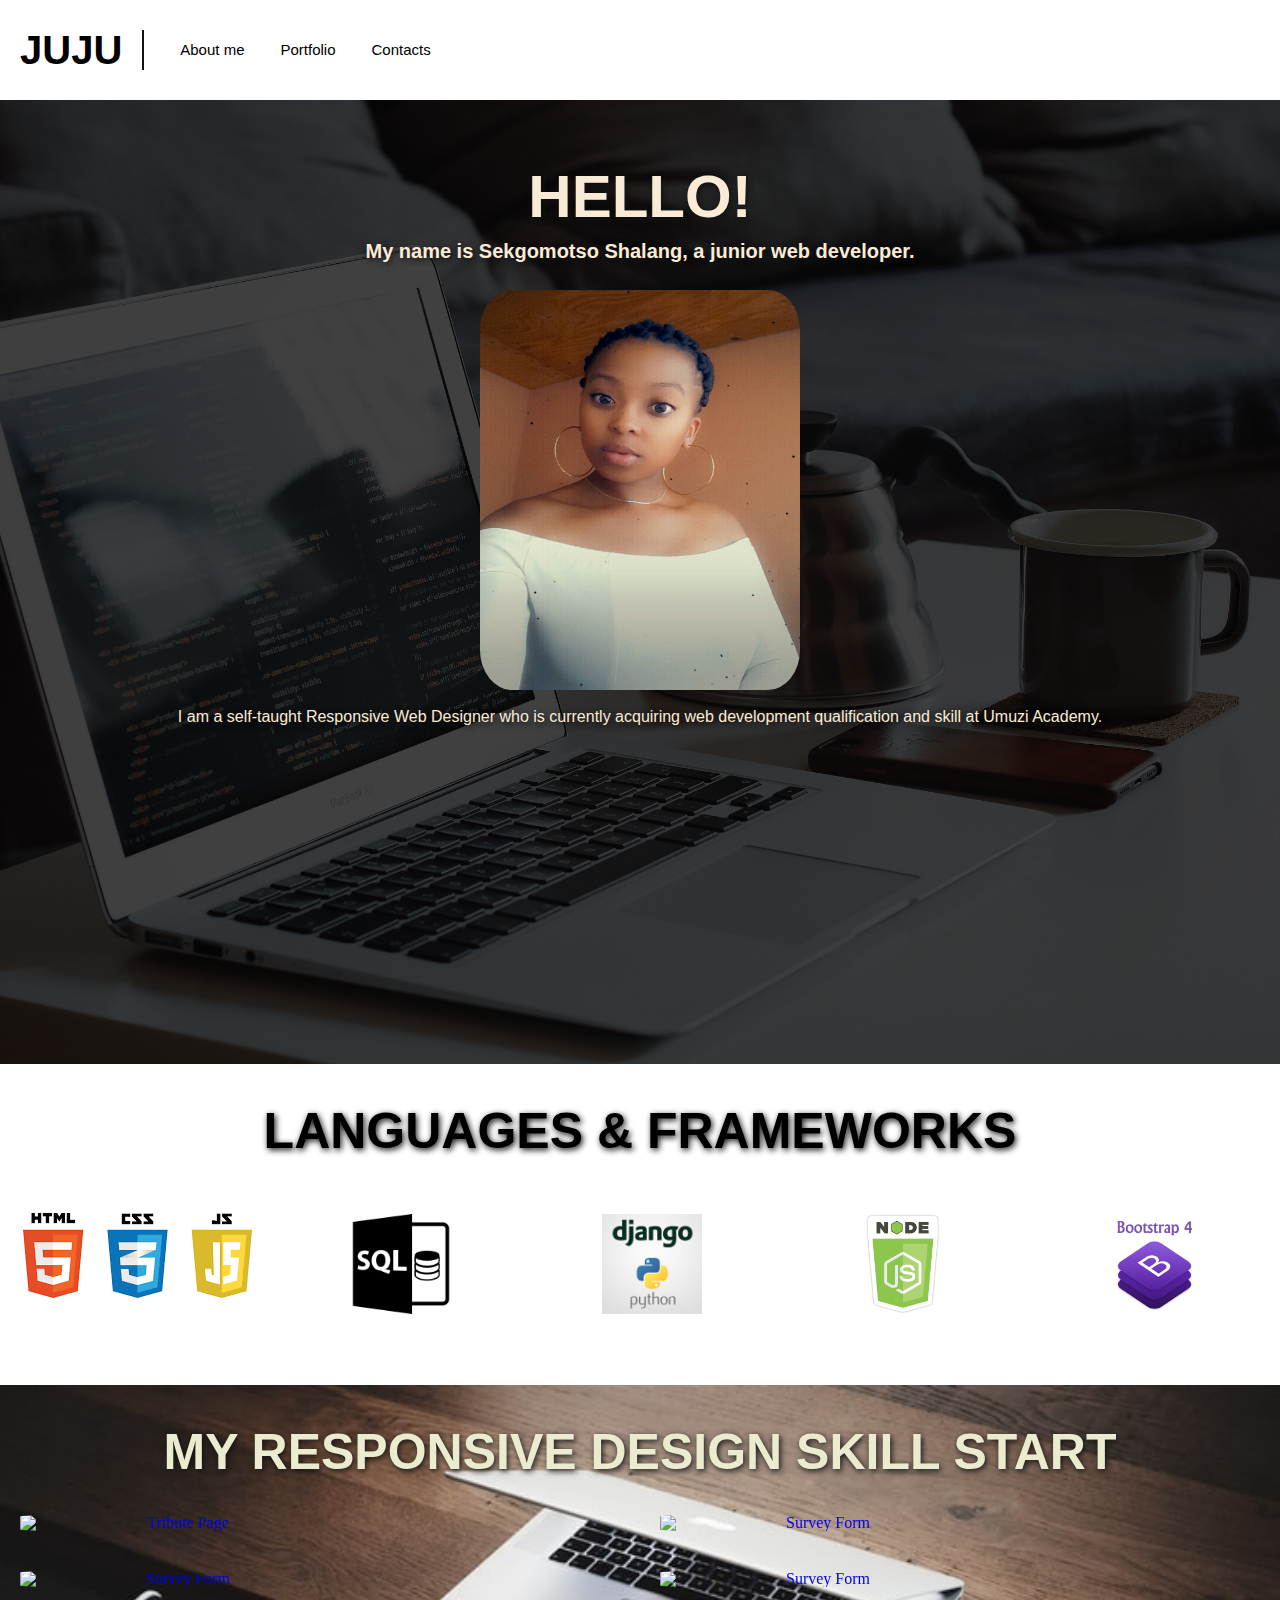
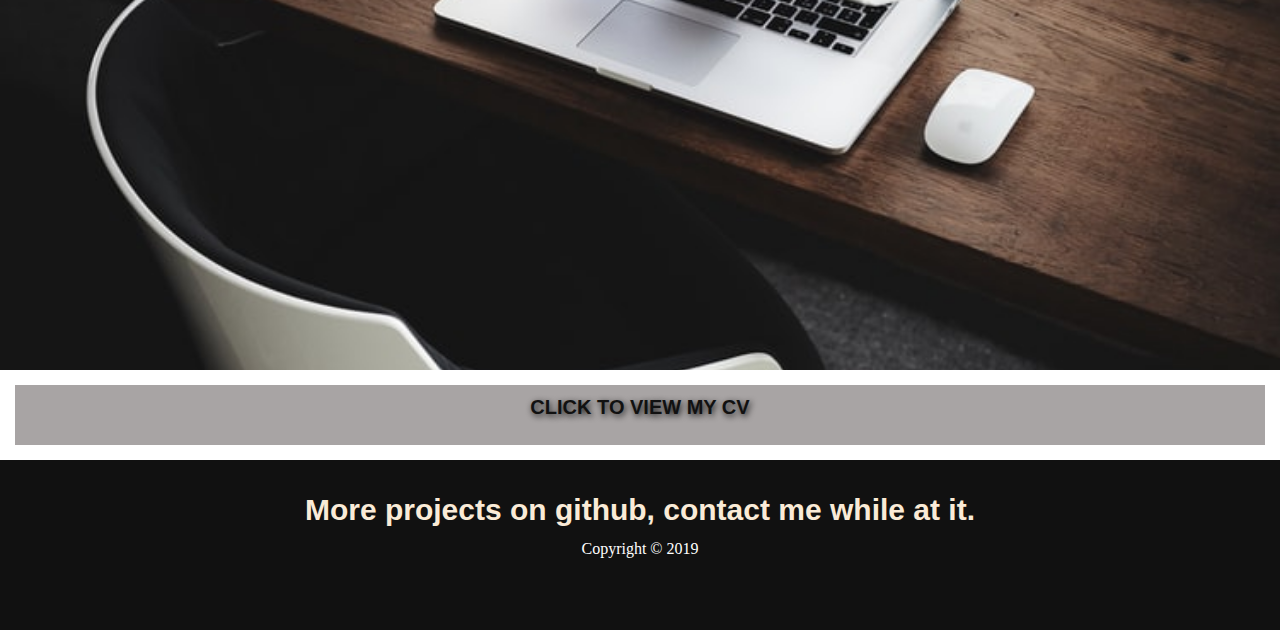
==== commit d5831624: "frameworks and linked in acc" ====
--- a/index.html
+++ b/index.html
@@ -54,6 +54,9 @@
                       </div>
                       <div class="icons">
                         <img class="node" src="img/node-js-icon-11.jpg">
+                      </div>
+                      <div class="icons">
+                        <img class="boostrap" src="img/boostrap.jpeg">
                       </div>
 
             </section>
@@ -126,7 +129,7 @@
                  <li><a href="https://github.com/Sekgomotso" target="_blank"><i class="fab fa-github-square"></i></a></li>
                  <li><a href="mailto:motsoshalang@gmail.com?Subject=website" target="_blank"><i class="fas fa-at"></i>
                  </a></li>
-                 <li><a href="https://www.linkedin.com/in/sekgomotso-shalang-88b26012a/" target="_blank"><i class="fab fa-linkedin"></i></a></li>
+                 <li><a href="https://www.linkedin.com/in/sekgomotso-shalang-2a87671a7/" target="_blank"><i class="fab fa-linkedin"></i></a></li>
              </ul>
              </div>
              Copyright &copy; 2019
--- a/style.css
+++ b/style.css
@@ -430,7 +430,7 @@
 
 .skills-grid {
     display: grid;
-    grid-template-columns: 1fr 1fr 1fr 1fr;
+    grid-template-columns: 1fr 1fr 1fr 1fr 1fr;
     grid-column-start: unset;
     align-content: center;
 }
@@ -447,6 +447,11 @@
 }
 
 .node {
+    height: 100px;
+    padding-top: 50px;
+}
+
+.boostrap {
     height: 100px;
     padding-top: 50px;
 }
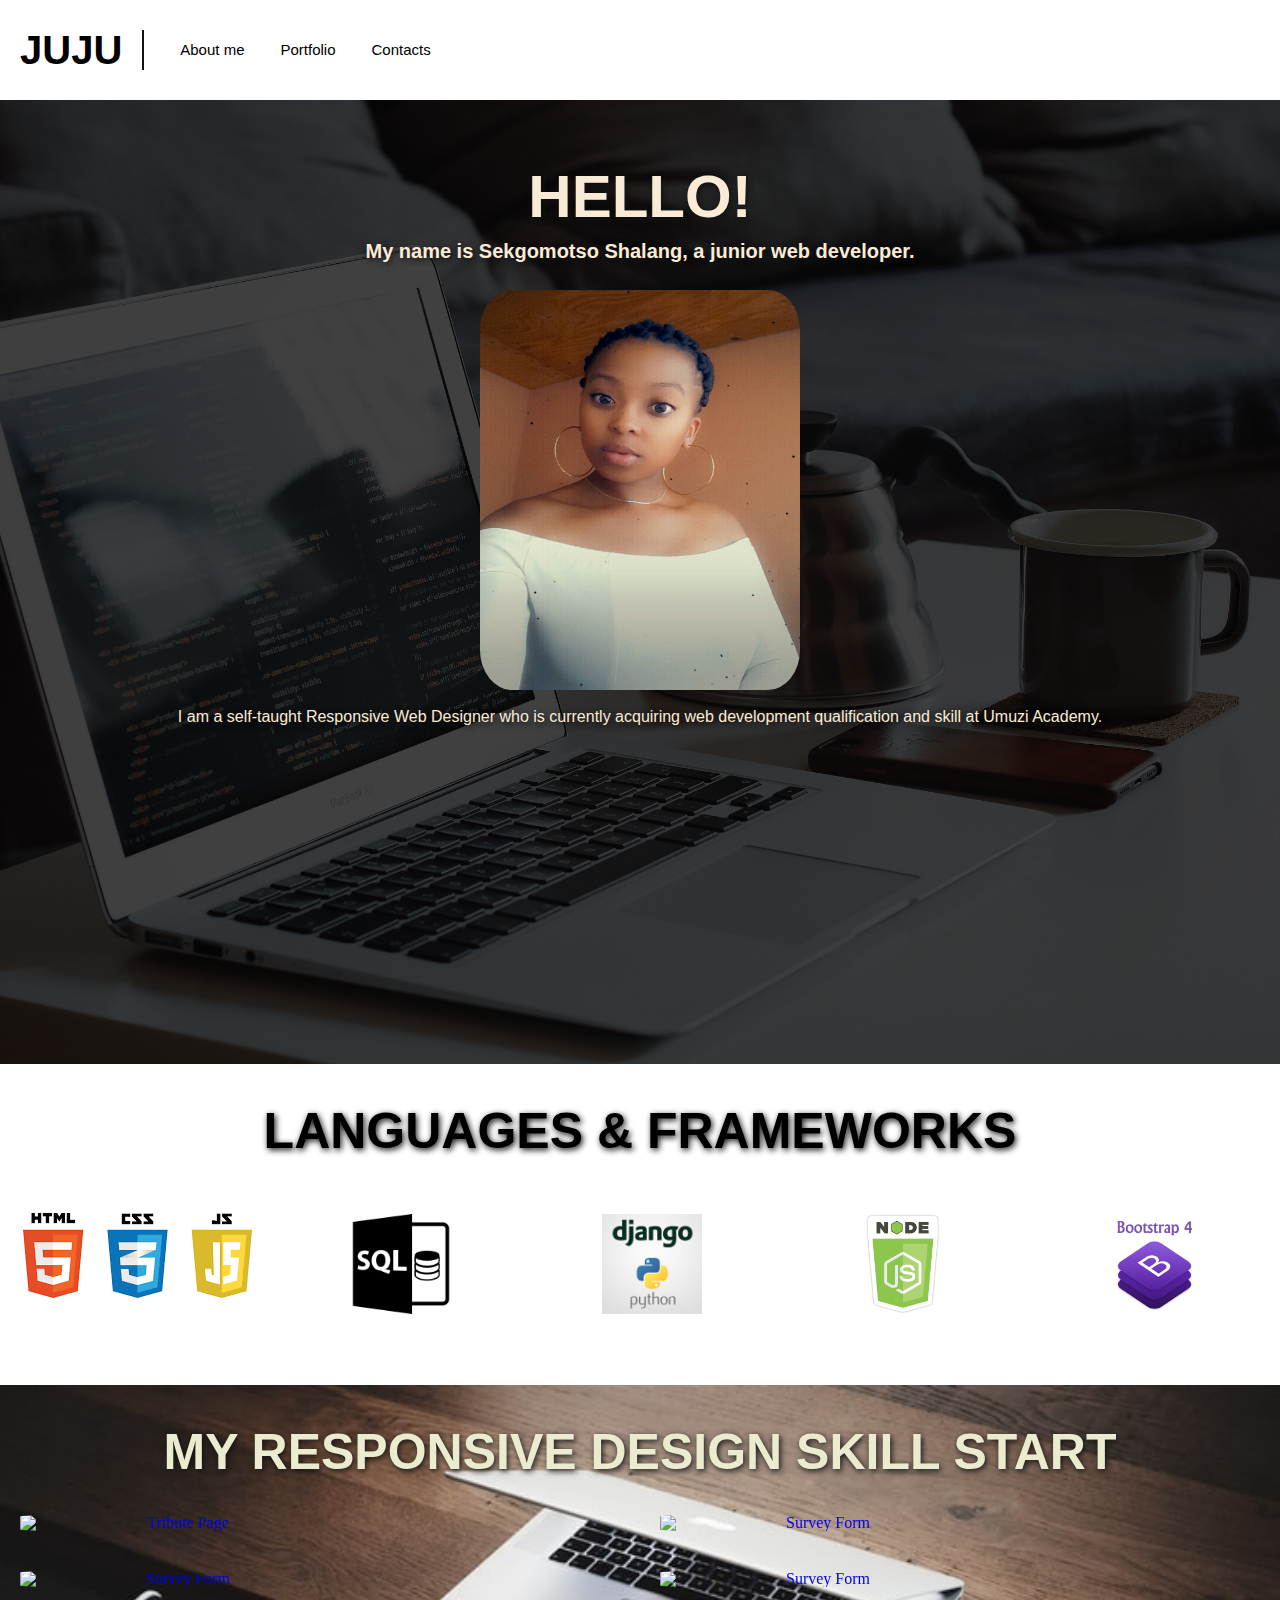
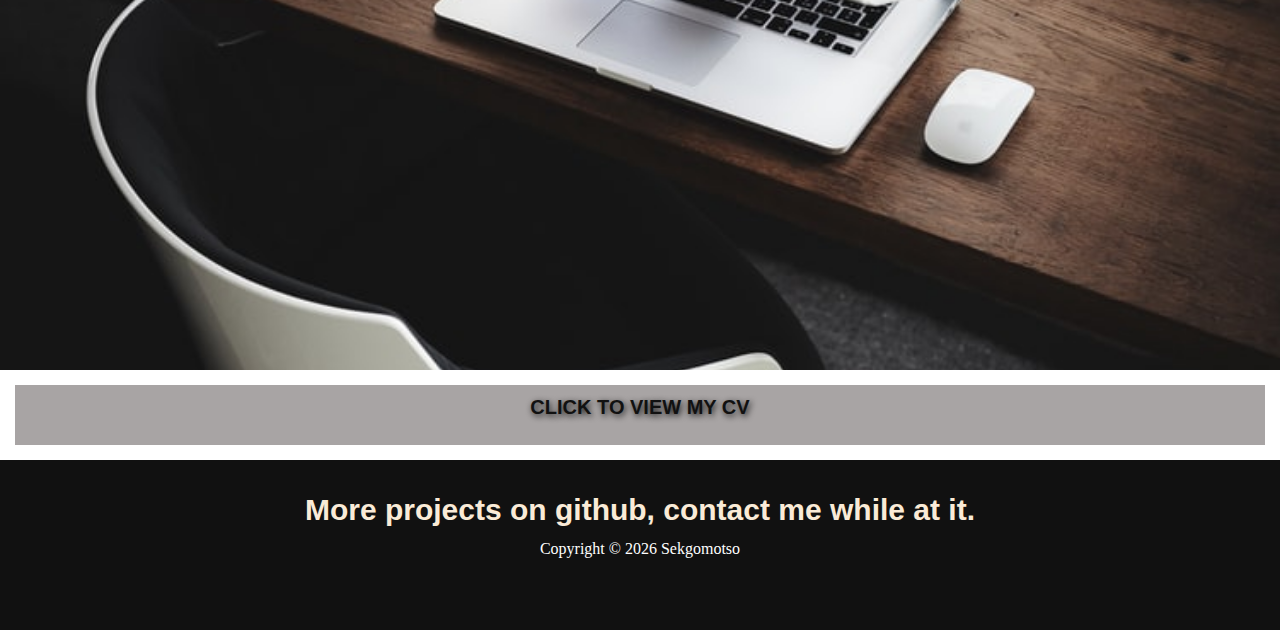
==== commit 78ea63ab: "copy right updated" ====
--- a/index.html
+++ b/index.html
@@ -129,11 +129,20 @@
                  <li><a href="https://github.com/Sekgomotso" target="_blank"><i class="fab fa-github-square"></i></a></li>
                  <li><a href="mailto:motsoshalang@gmail.com?Subject=website" target="_blank"><i class="fas fa-at"></i>
                  </a></li>
-                 <li><a href="https://www.linkedin.com/in/sekgomotso-shalang-2a87671a7/" target="_blank"><i class="fab fa-linkedin"></i></a></li>
+                 <li><a href="https://www.linkedin.com/in/sekgomotso-shalang/" target="_blank"><i class="fab fa-linkedin"></i></a></li>
              </ul>
              </div>
-             Copyright &copy; 2019
+
+             <p> Copyright &copy; <span class="year"></span> Sekgomotso </p>
+
         </footer>
+
+        <script>
+          const yearEl = document.querySelector('.year');
+          const date = new Date();
+          const year = date.getFullYear();
+          yearEl.innerText = year;
+        </script>
 
     </body>
     
--- a/style.css
+++ b/style.css
@@ -249,6 +249,85 @@
     text-transform: uppercase;
 }
 
+@media only screen and (min-width:1000px) {
+    
+    .juju {
+        padding-top: 4em;
+        position: relative;
+        height: 100vh;
+        display: grid;
+        background: rgba(0,0,0,.75);
+    }
+    
+    .juju::after {
+        content: '';
+        position: absolute;
+        top: 0;
+        left: 0;
+        width: 100%;
+        height: 100%;
+        background: url('img/goran-ivos-idmvPhF8t4E-unsplash.jpg') no-repeat center center/cover;
+        z-index: -1;
+    }
+    
+    .juju h1 {
+        font-family: sans-serif;
+        font-size: 60px;
+        color: antiquewhite;
+        text-align: center;
+        text-shadow: 1.5px 1.5px 6px #111;
+        line-height: 65px;
+    }
+    
+    .juju h2 {
+        font-family: sans-serif;
+        font-size: 20px;
+        color: antiquewhite;
+        text-align: center;
+        text-shadow: 1.5px 1.5px 6px #111;  
+        line-height: 45px; 
+    }
+    
+    .juju .photo {
+        width: 25%;
+        margin: 0 auto;
+        border-radius: 50%;
+    }
+    
+    .juju .photo img {
+        width: 100%;
+        box-sizing: border-box;
+        border-radius: 10%;
+        height: 25em;
+        margin-top: 1em;
+        margin-bottom:1em;
+    }
+    
+    .juju p {
+        font-family: sans-serif;
+        color: antiquewhite;
+        text-shadow: 1.5px 1.5px 6px #111;
+        text-align: center;
+    }
+    
+    .juju-links div{
+        margin: 15px 15px 15px;
+        width: calc(100%-30px);
+        height: 50px;
+        background-color: #a8a4a4;
+    }
+    
+    .juju-links div h3 {
+        font-family: sans-serif;
+        font-size: 20px;
+        color: #111;
+        text-align: center;
+        text-shadow: 1.5px 1.5px 6px #111;  
+        line-height: 45px; 
+        text-transform: uppercase;
+    }
+}
+
 /* FOOTER */
 footer{
     width: calc(100%-70px);
